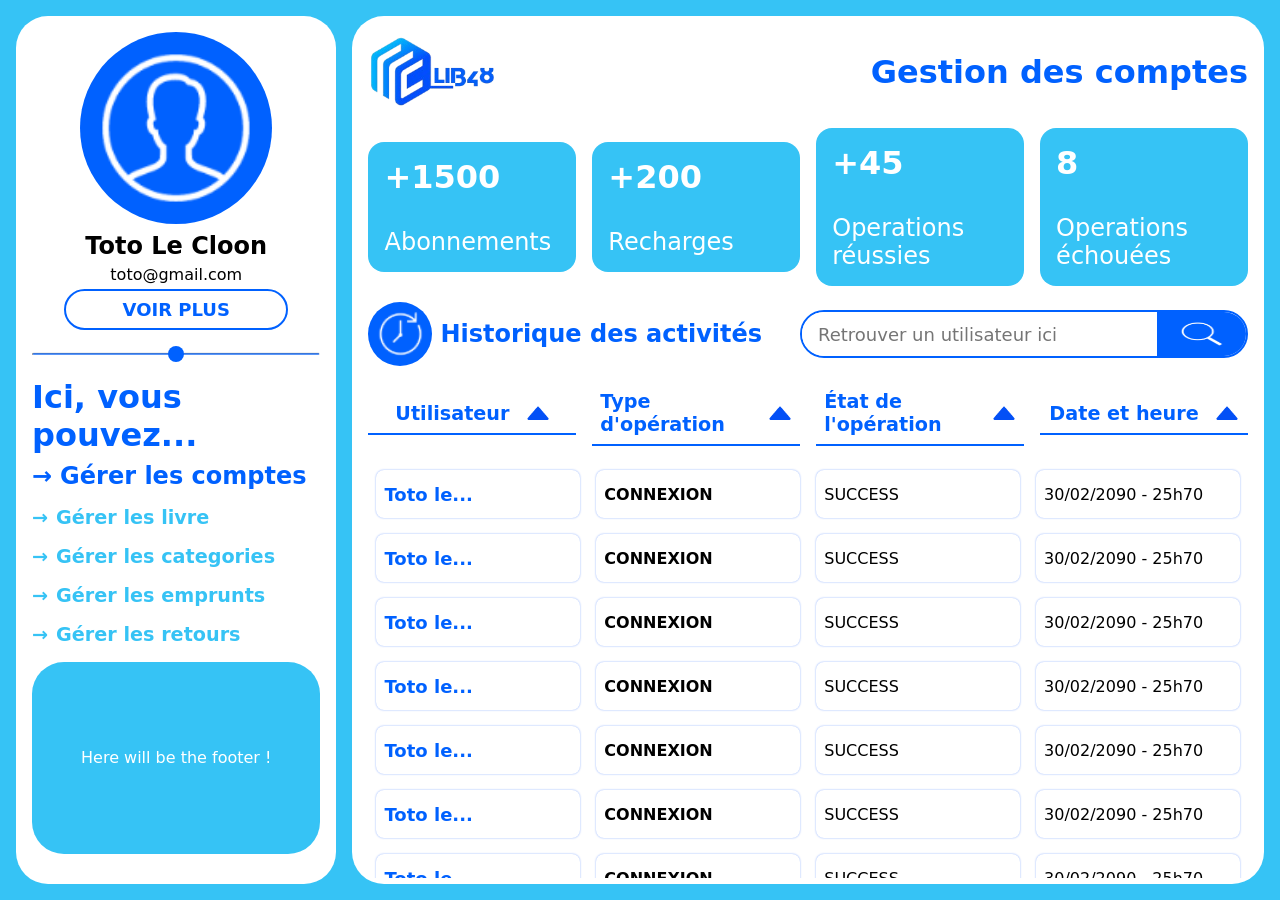
==== adminPanel/html/aDashAccount.html @ ecd736db "second commit" ====
<!DOCTYPE html>
<html lang="en">
<head>
	<meta charset="UTF-8">
	<link rel="icon" href="../ressources/images/logo.png">
	<title>Lib48/Manage Accounts</title>
	<link rel="stylesheet" href="../css/aDashAccount.css">
</head>
<body>
	<aside>
		<section class="profile">
			<figure class="photo"><img src="../ressources/images/userProfile.png" alt="user profile"></figure>
			<div class="info">
				<h1>Toto Le Cloon</h1>
				<p>toto@gmail.com</p>
				<a href="./aDashHome.html" class="goProfile">VOIR PLUS</a>
			</div>
		</section>
		<div class="separator">
			<hr>
			<div class="point"></div>
		</div>
		<section class="menu">
			<h2>Ici, vous pouvez...</h2>
			<ul class="navLink">
				<li class="active">
					<a href="aDashAccount.html">
						<b>&rightarrow;</b>
						<p>Gérer les comptes</p>
					</a>
				</li>
				<li>
					<a href="../html/aDashBook.html">
						<b>&rightarrow;</b>
						<p>Gérer les livre</p>
					</a>
				</li>
				<li>
					<a href="#">
						<b>&rightarrow;</b>
						<p>Gérer les categories</p>
					</a>
				</li>
				<li>
					<a href="#">
						<b>&rightarrow;</b>
						<p>Gérer les emprunts</p>
					</a>
				</li>
				<li>
					<a href="#">
						<b>&rightarrow;</b>
						<p>Gérer les retours</p>
					</a>
				</li>
			</ul>
		</section>
		<footer>
			<p>Here will be the footer !</p>
		</footer>
	</aside>
	<main>
		<header>
			<a href="aDashHome.html" class="logoLink"><img src="../ressources/images/logo.png" alt="admin logo"></a>
			<div class="titleFrame"><h1>Gestion des comptes</h1></div>
		</header>
		<section class="stat">
			<ul class="records">
				<li>
					<b>+1500</b>
					<p>Abonnements</p>
				</li>
				<li>
					<b>+200</b>
					<p>Recharges</p>
				</li>
				<li>
					<b>+45</b>
					<p>Operations réussies</p>
				</li>
				<li>
					<b>8</b>
					<p>Operations échouées</p>
				</li>
			</ul>
		</section>
		<section class="panelActivity">
			<div class="titleActivity">
				<div class="left">
					<figure class="clock"><img src="../ressources/images/story.png" alt="story icon" class="story"></figure>
					<h2>Historique des activités</h2>
				</div>
				<form class="searchZone">
					<input type="search" class="searchUser" id="searchUser" placeholder="Retrouver un utilisateur ici">
					<button type="submit" class="go"><img src="../ressources/images/search.webp" alt="loop search icon"></button>
				</form>
			</div>
			<div class="panel">
				<ul class="panelUp">
					<li>
						<p>Utilisateur</p>
						<img src="../ressources/images/arrowUp.png" alt="arrow icon">
					</li>
					<li>
						<p>Type d'opération</p>
						<img src="../ressources/images/arrowUp.png" alt="arrow icon">
					</li>
					<li>
						<p>État de l'opération</p>
						<img src="../ressources/images/arrowUp.png" alt="arrow icon">
					</li>
					<li>
						<p>Date et heure</p>
						<img src="../ressources/images/arrowUp.png" alt="arrow icon">
					</li>
				</ul>
				<ul class="panelDown">
					<li class="userLine">
						<ul class="infoLine">
							<li><a href="../html/aDashUser.html">Toto le...</a></li>
							<li>CONNEXION</li>
							<li>SUCCESS</li>
							<li>30/02/2090 - 25h70</li>
						</ul>
					</li>
					<li class="userLine">
						<ul class="infoLine">
							<li><a href="#">Toto le...</a></li>
							<li>CONNEXION</li>
							<li>SUCCESS</li>
							<li>30/02/2090 - 25h70</li>
						</ul>
					</li>
					<li class="userLine">
						<ul class="infoLine">
							<li><a href="#">Toto le...</a></li>
							<li>CONNEXION</li>
							<li>SUCCESS</li>
							<li>30/02/2090 - 25h70</li>
						</ul>
					</li>
					<li class="userLine">
						<ul class="infoLine">
							<li><a href="#">Toto le...</a></li>
							<li>CONNEXION</li>
							<li>SUCCESS</li>
							<li>30/02/2090 - 25h70</li>
						</ul>
					</li>
					<li class="userLine">
						<ul class="infoLine">
							<li><a href="#">Toto le...</a></li>
							<li>CONNEXION</li>
							<li>SUCCESS</li>
							<li>30/02/2090 - 25h70</li>
						</ul>
					</li>
					<li class="userLine">
						<ul class="infoLine">
							<li><a href="#">Toto le...</a></li>
							<li>CONNEXION</li>
							<li>SUCCESS</li>
							<li>30/02/2090 - 25h70</li>
						</ul>
					</li>
					<li class="userLine">
						<ul class="infoLine">
							<li><a href="#">Toto le...</a></li>
							<li>CONNEXION</li>
							<li>SUCCESS</li>
							<li>30/02/2090 - 25h70</li>
						</ul>
					</li>
					<li class="userLine">
						<ul class="infoLine">
							<li><a href="#">Toto le...</a></li>
							<li>CONNEXION</li>
							<li>SUCCESS</li>
							<li>30/02/2090 - 25h70</li>
						</ul>
					</li>
					<li class="userLine">
						<ul class="infoLine">
							<li><a href="#">Toto le...</a></li>
							<li>CONNEXION</li>
							<li>SUCCESS</li>
							<li>30/02/2090 - 25h70</li>
						</ul>
					</li>
				</ul>
			</div>
		</section>
	</main>
</body>
</html>
---- adminPanel/css/aDashAccount.css ----
*{
    margin: 0;
    padding: 0;
    box-sizing: border-box;
    font-family: system-ui, -apple-system, BlinkMacSystemFont, 'Segoe UI', Roboto, Oxygen, Ubuntu, Cantarell, 'Open Sans', 'Helvetica Neue', sans-serif;
}

:root{
    --mainColor: #0061FF;
    --secondaryColor: #36C3F5;
    --whiteColor:#ffff;
    --blackColor: #000000;
    --darkGreyColor: #757575;
    --lightGreyColor: #BDBDBD;
}

body {
    display: flex;
    flex-direction: row;
    align-items: center;
    justify-content: center;
    gap: 1rem;
    width: 100%;
    height: 100vh;
    background-color: var(--secondaryColor);
    overflow: hidden;
    padding: 1rem;

    & aside{
        display: flex;
        flex-direction: column;
        align-items: flex-start;
        gap: 1rem;
        width: 32%;
        height: 100%;
        background-color: var(--whiteColor);
        border-radius: 2rem;
        overflow: hidden;
        padding: 1rem;

        & .profile{
            display: flex;
            flex-direction: column;
            align-items: center;
            justify-content: center;
            gap: .5rem;
            width: 100%;

            & .photo{
                display: flex;
                align-items: center;
                justify-content: center;
                width: 12rem;
                aspect-ratio: 4/4;
                background-color: var(--mainColor);
                border-radius: 50%;
                padding: 1rem;

                & img{
                    width: 100%;
                    aspect-ratio: 4/4;
                    border-radius: 50%;
                    object-fit: contain;
                }
            }

            & .info{
                display: flex;
                flex-direction: column;
                align-items: center;
                gap: .3rem;

                & h1{
                    font-size: x-large;
                }

                & .goProfile{
                    display: flex;
                    align-items: center;
                    justify-content: center;
                    width: 14rem;
                    border: 2px solid var(--mainColor);
                    border-radius: 2rem;
                    color: var(--mainColor);
                    font-size: large;
                    font-weight: bold;
                    padding: .5rem 0;
                    text-decoration: none;
                    transition: all .3s ease;

                    &:hover{
                        background-color: var(--mainColor);
                        color: var(--whiteColor);
                    }
                }
            }
        }

        & .separator{
            position: relative;
            width: 100%;
            display: flex;
            flex-direction: column;
            align-items: center;

            & hr{
                position: absolute;
                top: 50%;
                width: 100%;
                height: .2rem;
                background-color: var(--mainColor);
                border-radius: 2rem;
                transform: translateY(-50%);
                z-index: 0;
            }

            & .point{
                display: flex;
                align-items: center;
                justify-content: center;
                width: 1rem;
                aspect-ratio: 4/4;
                background-color: var(--mainColor);
                border-radius: 50%;
                z-index: 2;
            }
        }

        & .menu{
            display: flex;
            flex-direction: column;
            align-items: flex-start;
            gap: .5rem;

            & h2{
                color: var(--mainColor);
                font-size: xx-large;
            }

            & .navLink{
                display: flex;
                flex-direction: column;
                align-items: flex-start;
                gap: 1rem;
                width: 100%;
                list-style: none;

                & li{
                    display: flex;
                    align-items: center;
                    justify-content: flex-start;
                    width: 100%;

                    & a{
                        display: flex;
                        align-items: center;
                        gap: .5rem;
                        color: var(--secondaryColor);
                        font-size: larger;
                        font-weight: 570;
                        text-align: left;
                        text-decoration: none;
                        transition: all .5s ease;

                        &:hover{
                            color: var(--mainColor);
                            font-weight: bold;
                        }
                    }

                    &.active{

                        & a{
                            color: var(--mainColor);
                            font-size: x-large;
                            font-weight: bolder;
                        }
                    }
                }
            }
        }

        & footer{
            display: flex;
            align-items: center;
            justify-content: center;
            width: 100%;
            height: 12rem;
            background-color: var(--secondaryColor);
            border-radius: 2rem;
            color: var(--whiteColor);
        }
    }

    & main{
        display: flex;
        flex-direction: column;
        align-items: flex-start;
        gap: 1rem;
        width: calc(100% - 6rem);
        height: 100%;
        background-color: var(--whiteColor);
        border-radius: 2rem;
        overflow: hidden;
        padding: 1rem;

        & header{
            display: flex;
            align-items: center;
            justify-content: space-between;
            width: 100%;
            height: 5rem;

            & .logoLink{
                display: flex;
                align-items: flex-start;
                justify-content: flex-start;
                height: 90%;
                aspect-ratio: 16/9;

                & img{
                    height: 100%;
                    aspect-ratio: 16/9;
                    object-fit: cover;
                }
            }

            & .titleFrame{
                color: var(--mainColor);
                text-align: right;
            }
        }

        & .stat{
            display: flex;
            align-items: center;
            width: 100%;

            & .records{
                display: flex;
                align-items: center;
                justify-content: space-between;
                gap: 1rem;
                width: 100%;
                list-style: none;

                & li{
                    display: flex;
                    flex-direction: column;
                    align-items: flex-start;
                    gap: 2rem;
                    width: 100%;
                    background-color: var(--secondaryColor);
                    border-radius: 1rem;
                    color: var(--whiteColor);
                    font-size: x-large;
                    padding: 1rem;

                    & b{
                        font-size: xx-large;
                    }
                }
            }
        }

        & .panelActivity{
            display: flex;
            flex-direction: column;
            align-items: flex-start;
            gap: 1rem;
            width: 100%;

            & .titleActivity{
                display: flex;
                align-items: center;
                justify-content: space-between;
                width: 100%;

                & .left{
                    display: flex;
                    align-items: center;
                    gap: .5rem;
                    color: var(--mainColor);

                    & .clock{
                        display: flex;
                        align-items: center;
                        justify-content: center;
                        width: 4rem;
                        aspect-ratio: 4/4;
                        background-color: var(--mainColor);
                        border-radius: 50%;

                        & img{
                            width: 90%;
                            aspect-ratio: 4/4;
                            object-fit: cover;
                        }
                    }
                }

                & .searchZone{
                    position: relative;
                    display: flex;
                    align-items: center;
                    justify-content: center;
                    width: 28rem;
                    height: 3rem;
                    background-color: var(--whiteColor);
                    border: 2px solid var(--mainColor);
                    border-radius: 2rem;
                    overflow: hidden;

                    & input{
                        width: 80%;
                        height: 100%;
                        border: none;
                        background-color: var(--whiteColor);
                        font-size: large;
                        outline: none;
                        z-index: 3;
                        padding: 0 1rem;
                    }

                    & .go{
                        display: flex;
                        align-items: center;
                        justify-content: center;
                        width: 20%;
                        height: 100%;
                        background-color: var(--mainColor);
                        border: none;
                        cursor: pointer;

                        & img{
                            height: 60%;
                            aspect-ratio: 16/9;
                        }
                    }
                }
            }

            & .panel{
                display: flex;
                flex-direction: column;
                align-items: flex-start;
                gap: 1rem;
                width: 100%;

                & .panelUp{
                    display: flex;
                    align-items: center;
                    justify-content: space-between;
                    gap: 1rem;
                    width: 100%;
                    list-style: none;

                    & li{
                        display: flex;
                        align-items: center;
                        justify-content: center;
                        gap: 1rem;
                        width: calc(100% / 4);
                        color: var(--mainColor);
                        font-size: larger;
                        font-weight: bold;
                        border-bottom: 2px solid var(--mainColor);
                        padding: .5rem;

                        & img{
                            width: 1.5rem;
                            aspect-ratio: 16/9;
                        }
                    }
                }

                & .panelDown{
                    display: flex;
                    flex-direction: column;
                    align-items: flex-start;
                    justify-content: flex-start;
                    gap: 1rem;
                    width: 100%;
                    height: 26rem;
                    list-style: none;
                    overflow: hidden scroll;
                    scroll-behavior: smooth;
                    padding: .5rem;

                    & .userLine{
                        display: flex;
                        align-items: flex-start;
                        width: 100%;

                        & .infoLine{
                            display: flex;
                            align-items: center;
                            justify-content: space-between;
                            gap: 1rem;
                            width: 100%;
                            height: 3rem;
                            list-style: none;

                            & li{
                                display: flex;
                                align-items: center;
                                width: calc(100% / 4);
                                height: 100%;
                                background-color: white;
                                box-shadow: 0 0 2px rgba(0,80,255,0.48);
                                border-radius: .5rem;
                                padding: .5rem;

                                & a{
                                    color: var(--mainColor);
                                    font-size: large;
                                    font-weight: bold;
                                    text-decoration: none;
                                }

                                &:nth-child(2){
                                    font-weight: bold;
                                }
                            }
                        }
                    }
                }
            }
        }
    }
}
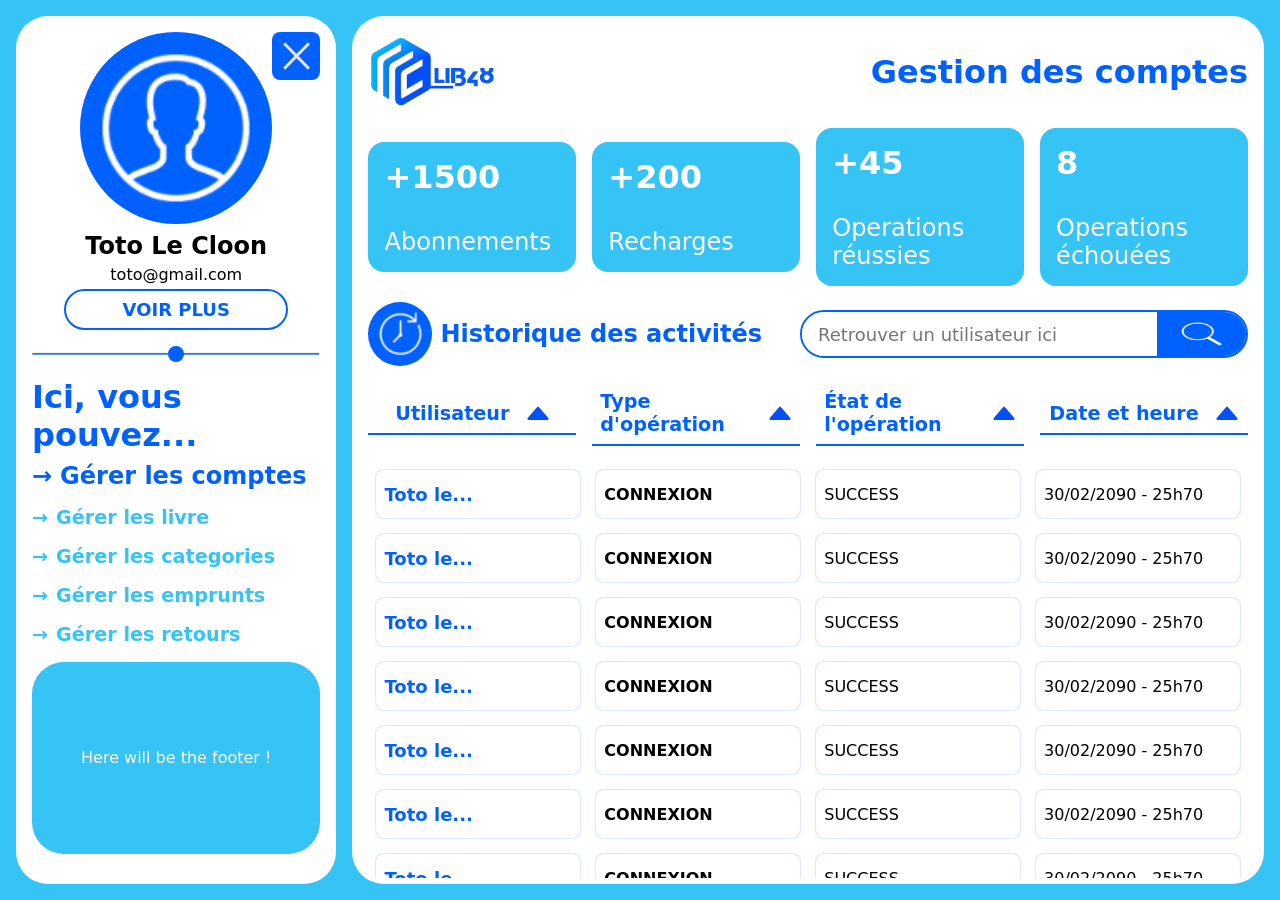
==== commit dc4efee0: "starting responsive" ====
--- a/adminPanel/html/aDashAccount.html
+++ b/adminPanel/html/aDashAccount.html
@@ -8,6 +8,7 @@
 </head>
 <body>
 	<aside>
+		<figure class="menuIcon"><img src="../ressources/images/menuClose.png" alt="menu close icon"></figure>
 		<section class="profile">
 			<figure class="photo"><img src="../ressources/images/userProfile.png" alt="user profile"></figure>
 			<div class="info">
@@ -36,19 +37,19 @@
 					</a>
 				</li>
 				<li>
-					<a href="#">
+					<a href="./aDashCategory.html">
 						<b>&rightarrow;</b>
 						<p>Gérer les categories</p>
 					</a>
 				</li>
 				<li>
-					<a href="#">
+					<a href="./aDashBorrow.html">
 						<b>&rightarrow;</b>
 						<p>Gérer les emprunts</p>
 					</a>
 				</li>
 				<li>
-					<a href="#">
+					<a href="./aDashReturn.html">
 						<b>&rightarrow;</b>
 						<p>Gérer les retours</p>
 					</a>
@@ -191,5 +192,7 @@
 			</div>
 		</section>
 	</main>
+	
+	<script src="../js/menuManagement.js" defer></script>
 </body>
 </html>
--- a/adminPanel/css/aDashAccount.css
+++ b/adminPanel/css/aDashAccount.css
@@ -27,6 +27,7 @@
     padding: 1rem;
 
     & aside{
+        position: relative;
         display: flex;
         flex-direction: column;
         align-items: flex-start;
@@ -37,6 +38,26 @@
         border-radius: 2rem;
         overflow: hidden;
         padding: 1rem;
+        transition: all .5s ease;
+
+        & .menuIcon{
+            position: absolute;
+            top: 1rem;
+            right: 1rem;
+            display: flex;
+            align-items: center;
+            justify-content: center;
+            width: 3rem;
+            aspect-ratio: 4/4;
+            background-color: var(--mainColor);
+            border-radius: .5rem;
+
+            & img{
+                width: 98%;
+                aspect-ratio: 4/4;
+                object-fit: cover;
+            }
+        }
 
         & .profile{
             display: flex;
